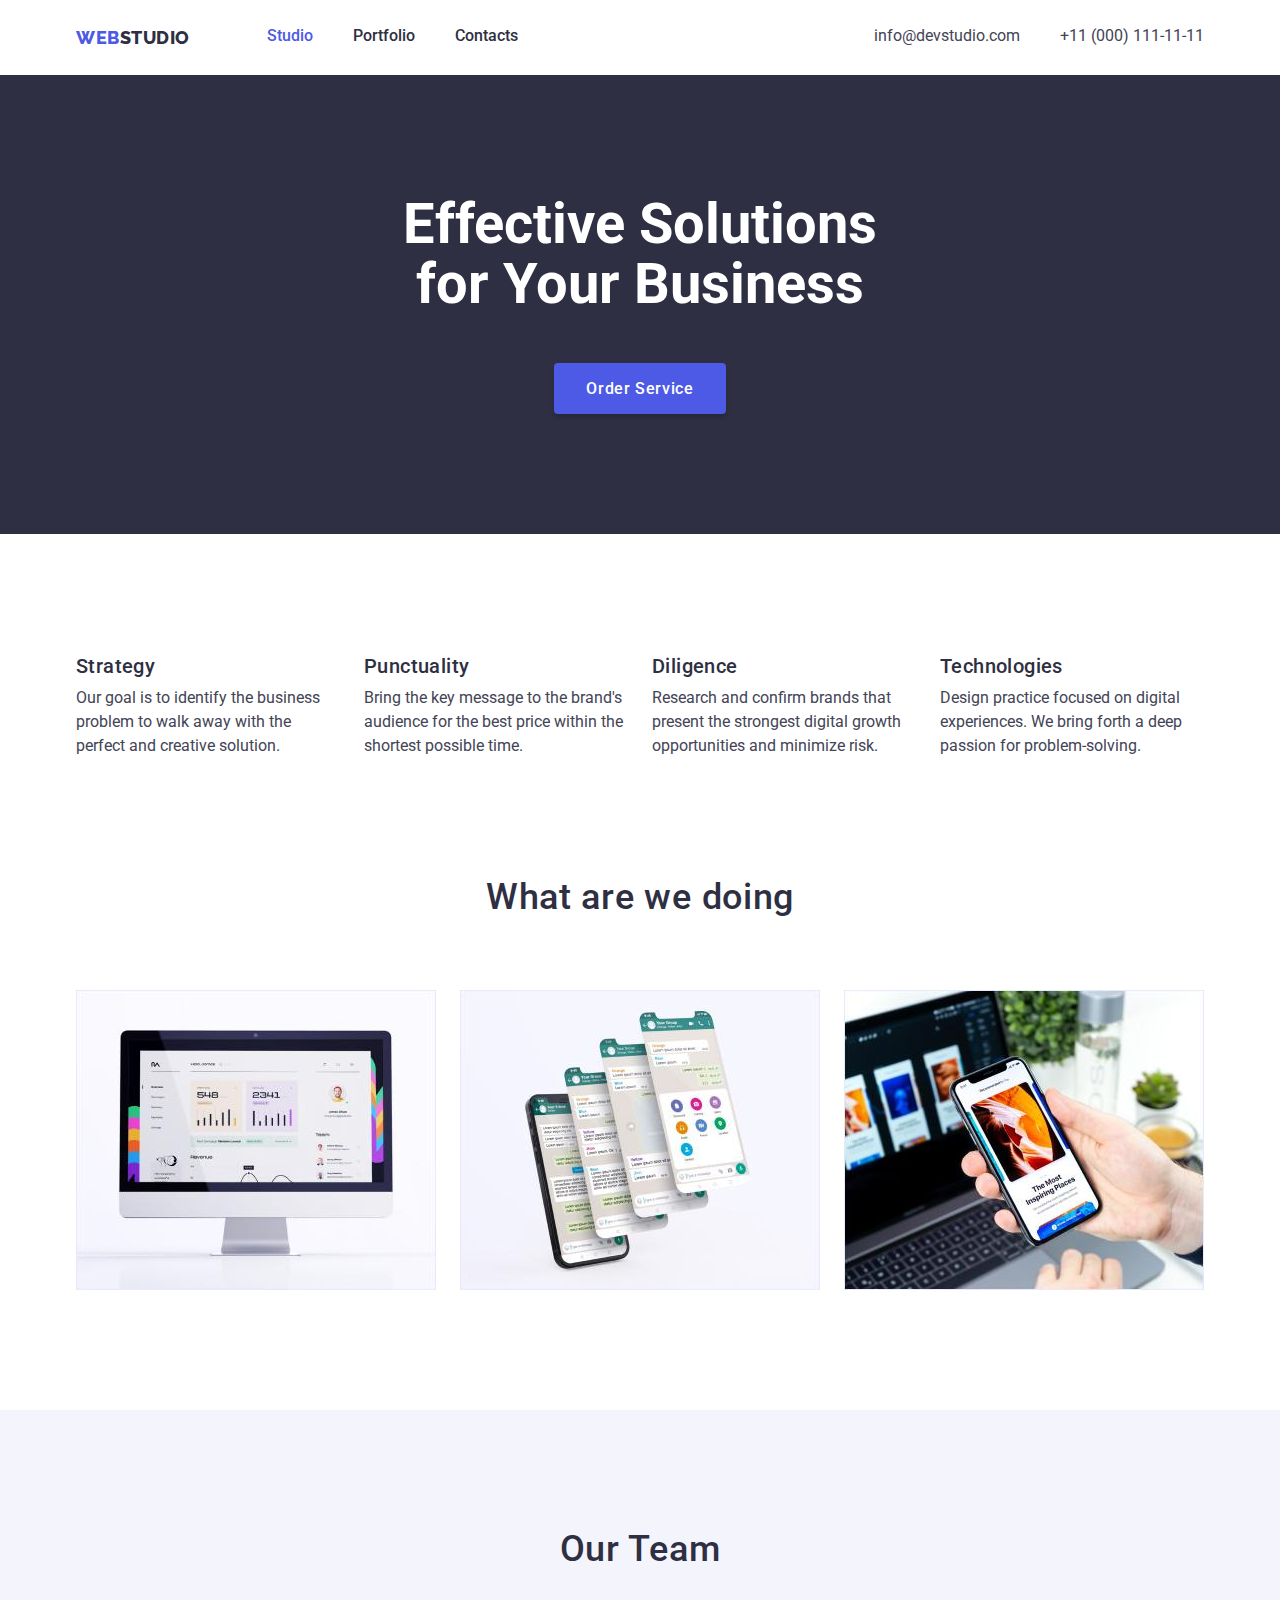
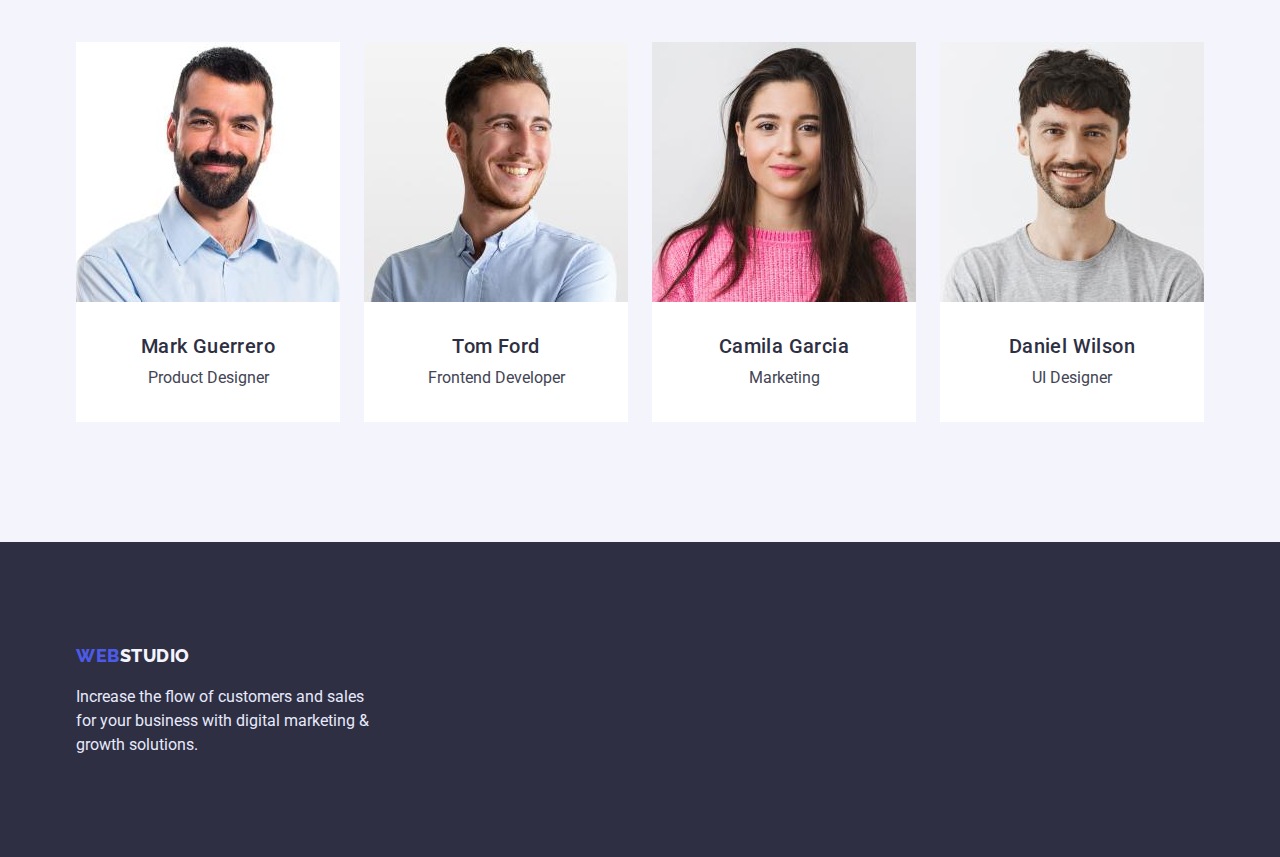
==== index.html @ d890ec36 "step 3" ====
<!DOCTYPE html>
<html lang="en">
  <head>
    <meta charset="UTF-8" />
    <title>Web Studio</title>
    <link rel="preconnect" href="https://fonts.googleapis.com" />
    <link rel="preconnect" href="https://fonts.gstatic.com" crossorigin />
    <link
      href="https://fonts.googleapis.com/css2?family=Raleway:wght@700;800&family=Roboto:wght@400;500;700;900&display=swap"
      rel="stylesheet"
    />
    <link
      href="https://cdnjs.cloudflare.com/ajax/libs/modern-normalize/1.1.0/modern-normalize.min.css"
      rel="stylesheet"
    />
    <link href="./css/styles.css" rel="stylesheet" type="text/css" />
  </head>
  <body>
    <header class="page-header">
      <div class="container">
        <nav class="main-nav">
          <a class="logo link" href="./index.html"> <span>Web</span>Studio </a>
          <ul class="list site-nav">
            <li class="item">
              <a class="link active" href="./index.html">Studio</a>
            </li>
            <li class="item">
              <a class="link" href="./portfolio.html">Portfolio</a>
            </li>
            <li class="item">
              <a class="link" href="">Contacts</a>
            </li>
          </ul>
        </nav>
        <ul class="list contacts-nav">
          <li class="item">
            <a class="link" href="mailto:info@devstudio.com"
              >info@devstudio.com</a
            >
          </li>
          <li class="item">
            <a class="link" href="tel:+110001111111">+11 (000) 111-11-11</a>
          </li>
        </ul>
      </div>
    </header>
    <main class="page-main">
      <section class="hero section">
        <h1 class="title">
          Effective Solutions <br />
          for Your Business
        </h1>
        <button class="button primary" type="button">Order Service</button>
      </section>
      <section class="section">
        <div class="container">
          <ul class="feature-list list">
            <li class="item item-info">
              <h3 class="subtitle">Strategy</h3>
              <p>
                Our goal is to identify the business problem to walk away with
                the perfect and creative solution.
              </p>
            </li>
            <li class="item item-info">
              <h3 class="subtitle">Punctuality</h3>
              <p>
                Bring the key message to the brand's audience for the best price
                within the shortest possible time.
              </p>
            </li>
            <li class="item item-info">
              <h3 class="subtitle">Diligence</h3>
              <p>
                Research and confirm brands that present the strongest digital
                growth opportunities and minimize risk.
              </p>
            </li>
            <li class="item item-info">
              <h3 class="subtitle">Technologies</h3>
              <p>
                Design practice focused on digital experiences. We bring forth a
                deep passion for problem-solving.
              </p>
            </li>
          </ul>
          <h2 class="subject">What are we doing</h2>
          <ul class="feature-list list">
            <li class="item">
              <img
                class="image"
                src="./images/screen.jpg"
                alt="screen"
                height="300"
                width="360"
              />
            </li>
            <li class="item">
              <img
                class="image"
                src="./images/phone.jpg"
                alt="phonpe"
                height="300"
                width="360"
              />
            </li>
            <li class="item">
              <img
                class="image"
                src="./images/screenphone.jpg"
                alt="screen&phone"
                height="300"
                width="360"
              />
            </li>
          </ul>
        </div>
      </section>
      <section class="section">
        <div class="container">
          <h2 class="subject">Our Team</h2>
          <ul class="feature-list list">
            <li class="item">
              <img
                class="image"
                src="./images/Guerrero.jpg"
                alt="Mark Guerrero - Product Designer"
                height="260"
                width="264"
              />
              <div class="item-description center">
                <h3 class="subtitle">Mark Guerrero</h3>
                <p>Product Designer</p>
              </div>
            </li>
            <li class="item">
              <img
                class="image"
                src="./images/Ford.jpg"
                alt="Tom Ford - Frontend Developer"
                height="260"
                width="264"
              />
              <div class="item-description center">
                <h3 class="subtitle">Tom Ford</h3>
                <p>Frontend Developer</p>
              </div>
            </li>
            <li class="item">
              <img
                class="image"
                src="./images/Garcia.jpg"
                alt="Camila Garcia - Marketing"
                height="260"
                width="264"
              />
              <div class="item-description center">
                <h3 class="subtitle">Camila Garcia</h3>
                <p>Marketing</p>
              </div>
            </li>
            <li class="item">
              <img
                class="image"
                src="./images/Wilson.jpg"
                alt="Daniel Wilson - UI Designer"
                height="260"
                width="264"
              />
              <div class="item-description center">
                <h3 class="subtitle">Daniel Wilson</h3>
                <p>UI Designer</p>
              </div>
            </li>
          </ul>
        </div>
      </section>
    </main>
    <footer class="page-footer">
      <div class="container">
        <a class="link logo" href="./index.html"> <span>Web</span>Studio </a>
        <p>
          Increase the flow of customers and sales for your business with
          digital marketing & growth solutions.
        </p>
      </div>
    </footer>
  </body>
</html>
---- css/styles.css ----
/* ==================== main ==================== */
:root {
  --primary: #4d5ae5;
  --dark: #2e2f42;
  --success: #31d0aa;
  --text: #434455;
  --subtle-text: #8e8f99;
  --accent: #e7e9fc;
  --light: #f4f4fd;
  --primary-dark: #404bbf;
  --white: #ffffff;
}
body {
  font-family: Roboto;
  font-size: 16px;
  line-height: 1.5;
  letter-spacing: 2%;
  color: var(--text);
}
.container {
  width: 1128px;
  margin: 0 auto;
}
.section {
  padding: 120px 0;
}
section:nth-child(3) {
  background-color: var(--light);
}
.image {
  display: block;
}
.center {
  text-align: center;
}
.hidden {
  display: none;
}
.hero {
  background-color: var(--dark);
  text-align: center;
}
.portfolio {
  padding-top: 96px;
}
.link {
  text-decoration: none;
  color: var(--text);
}
.link:active:not(.logo) {
  color: var(--primary);
}
.list {
  list-style: none;
}
p,
.list {
  padding: 0;
  margin: 0;
}
/* ==================== header ==================== */
.page-header {
  box-shadow: 0px 2px 1px rgba(46, 47, 66, 0.08),
    0px 1px 1px rgba(46, 47, 66, 0.16), 0px 1px 6px rgba(46, 47, 66, 0.08);
}
.page-header .container {
  display: flex;
  justify-content: space-between;
}
.page-header .logo {
  margin-right: 77px;
}
.page-header .link {
  display: block;
  padding-top: 24px;
  padding-bottom: 24px;
}
/* ==================== footer ==================== */
.page-footer {
  background-color: var(--dark);
  padding: 100px 0;
}
.page-footer .logo {
  color: var(--light);
}
.page-footer p {
  color: var(--accent);
  margin-top: 16px;
  max-width: 300px;
}
/* ==================== heating ==================== */
.title {
  font-size: 56px;
  line-height: 1.07;
  color: var(--white);
  margin-top: 0;
  margin-bottom: 48px;
}
.subtitle {
  font-weight: 500;
  font-size: 20px;
  line-height: 1.2;
  letter-spacing: 0.02em;
  color: var(--dark);
  margin-top: 0;
  margin-bottom: 8px;
}
.subject {
  font-weight: 500;
  font-size: 36px;
  line-height: 1.11;
  letter-spacing: 0.02em;
  color: var(--dark);
  text-align: center;
  margin-bottom: 72px;
  margin-top: 0;
}
.list ~ .subject {
  margin-top: 120px;
}
/* ==================== logo ==================== */
.logo {
  font-family: Raleway;
  font-weight: 800;
  font-size: 18px;
  line-height: 1 33;
  letter-spacing: 0.03em;
  text-transform: uppercase;
  text-decoration: none;
  color: var(--dark);
}
.logo > span {
  color: var(--primary);
}
/* ==================== navigation ==================== */
.main-nav {
  display: flex;
}
.site-nav .link:hover,
.site-nav .link:focus {
  color: var(--text);
}
.site-nav .link {
  color: var(--dark);
  font-weight: 500;
}
.site-nav {
  display: flex;
}
.site-nav .item:not(:last-child) {
  margin-right: 40px;
}
.site-nav .link.active {
  color: var(--primary);
}
.contacts-nav {
  display: flex;
}
.contacts-nav .item + .item {
  margin-left: 40px;
}
/* ==================== buttons ==================== */
.button {
  font-weight: 500;
  font-size: 16px;
  line-height: 1.2;
  box-shadow: 0px 4px 4px rgba(0, 0, 0, 0.15);
  border: none;
  border-radius: 4px;
  letter-spacing: 0.04em;
}
.button.primary {
  color: var(--white);
  background-color: var(--primary);
  padding: 16px 32px;
}
.button.secondary {
  color: var(--primary);
  background-color: var(--light);
  line-height: 1.5;
  padding: 12px 24px;
  border: 1px solid var(--accent);
}
.button.secondary:hover {
  color: var(--white);
  background-color: var(--primary);
  border-color: var(--primary);
}
.button:hover {
  box-shadow: 0px 1px 6px rgba(46, 47, 66, 0.08),
    0px 1px 1px rgba(46, 47, 66, 0.16), 0px 2px 1px rgba(46, 47, 66, 0.08);
  cursor: pointer;
}
.button:active {
  background-color: var(--primary-dark);
}
/* ==================== flex ==================== */
.flex-container .link:hover {
  box-shadow: 0px 1px 6px rgba(46, 47, 66, 0.08),
    0px 1px 1px rgba(46, 47, 66, 0.16), 0px 2px 1px rgba(46, 47, 66, 0.08);
}
.flex-container .link {
  border: 0.5px solid var(--light);
  display: block;
  box-shadow: 0px 1px 6px rgba(46, 47, 66, 0.08);
}
.flex-container {
  display: flex;
  flex-wrap: wrap;
}
.flex-container .item {
  width: 360px;
  margin-right: 24px;
  margin-bottom: 48px;
}
.flex-container .item:nth-child(3n) {
  margin-right: 0;
}
.flex-container .item:nth-last-child(-n + 3) {
  margin-bottom: 0;
}
/* ==================== feature ==================== */
.feature-list {
  display: flex;
}
.feature-list .item-info {
  width: 264px;
}
.feature-list .item:not(:last-child) {
  margin-right: 24px;
}
/* ==================== filter ==================== */
.filter-list {
  justify-content: center;
  margin-bottom: 72px;
}
/* ==================== item ==================== */
.item-description {
  padding: 32px 16px;
  background-color: var(--white);
}
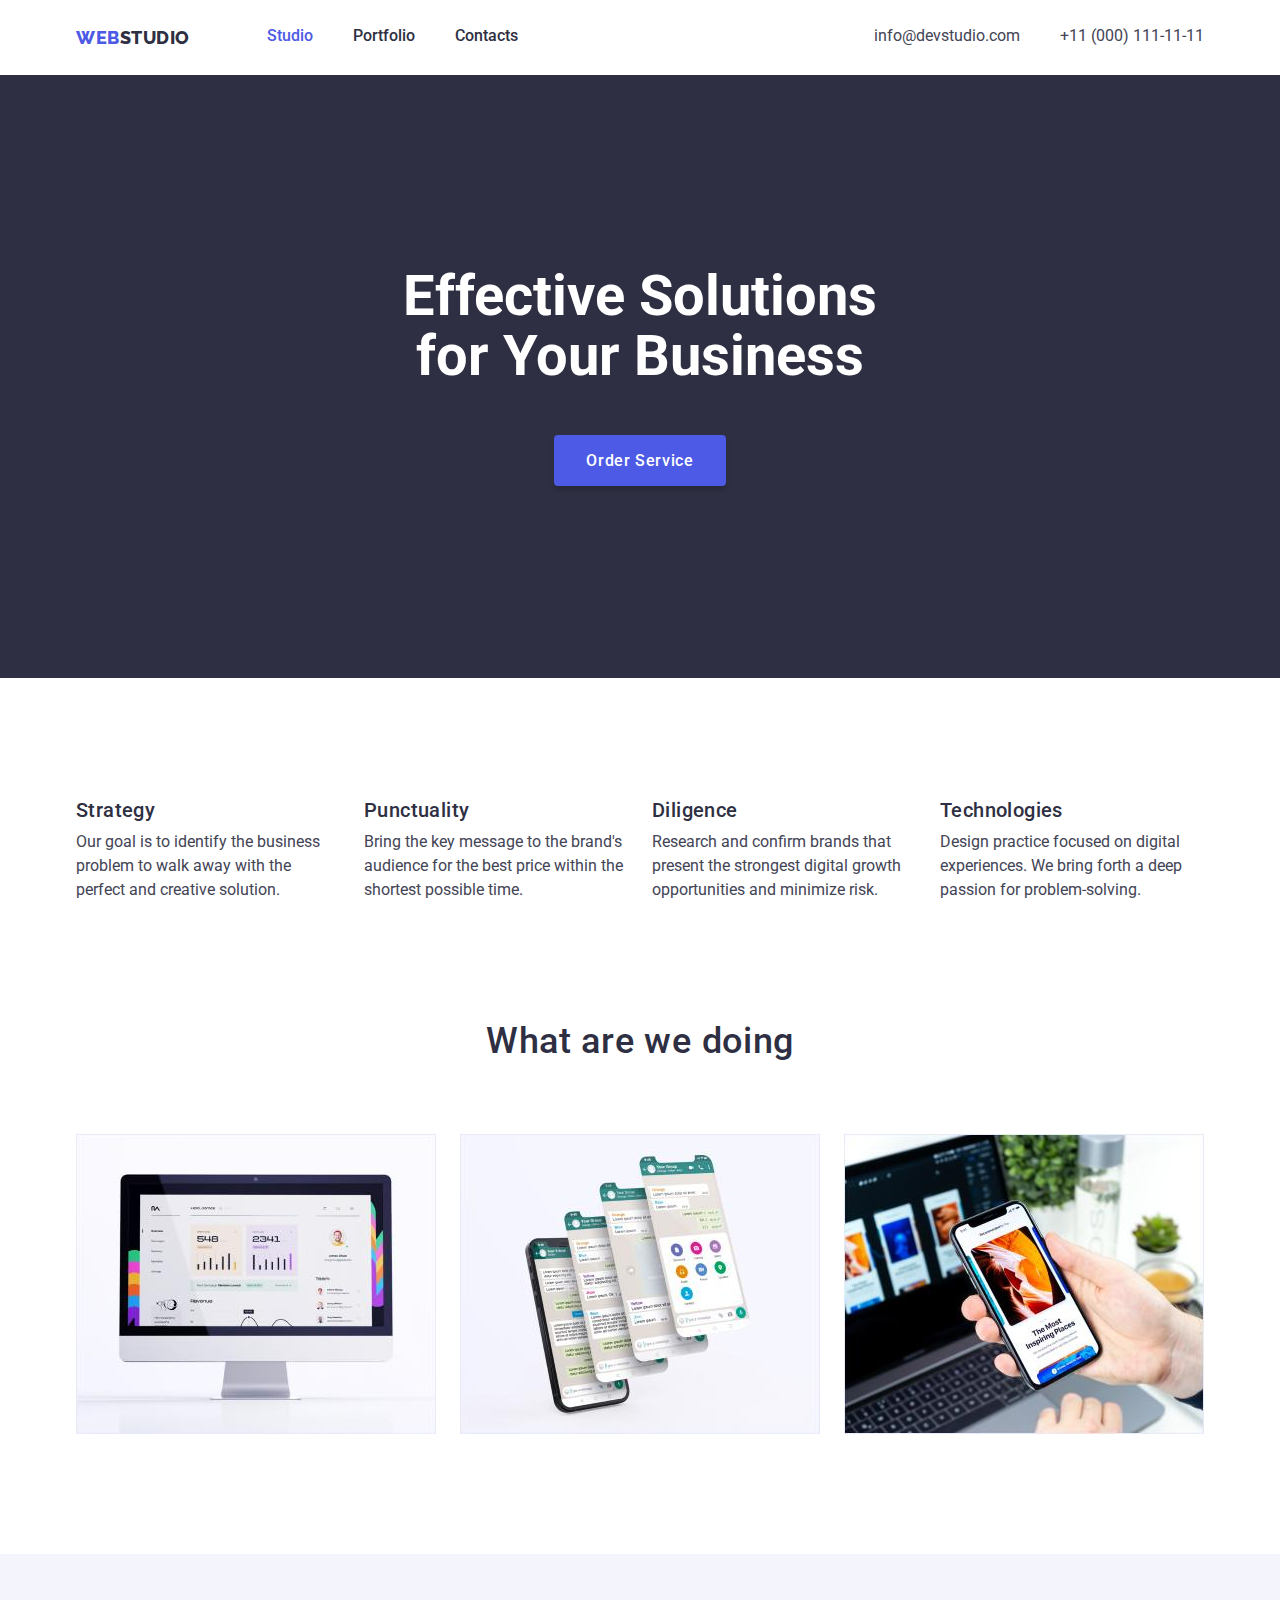
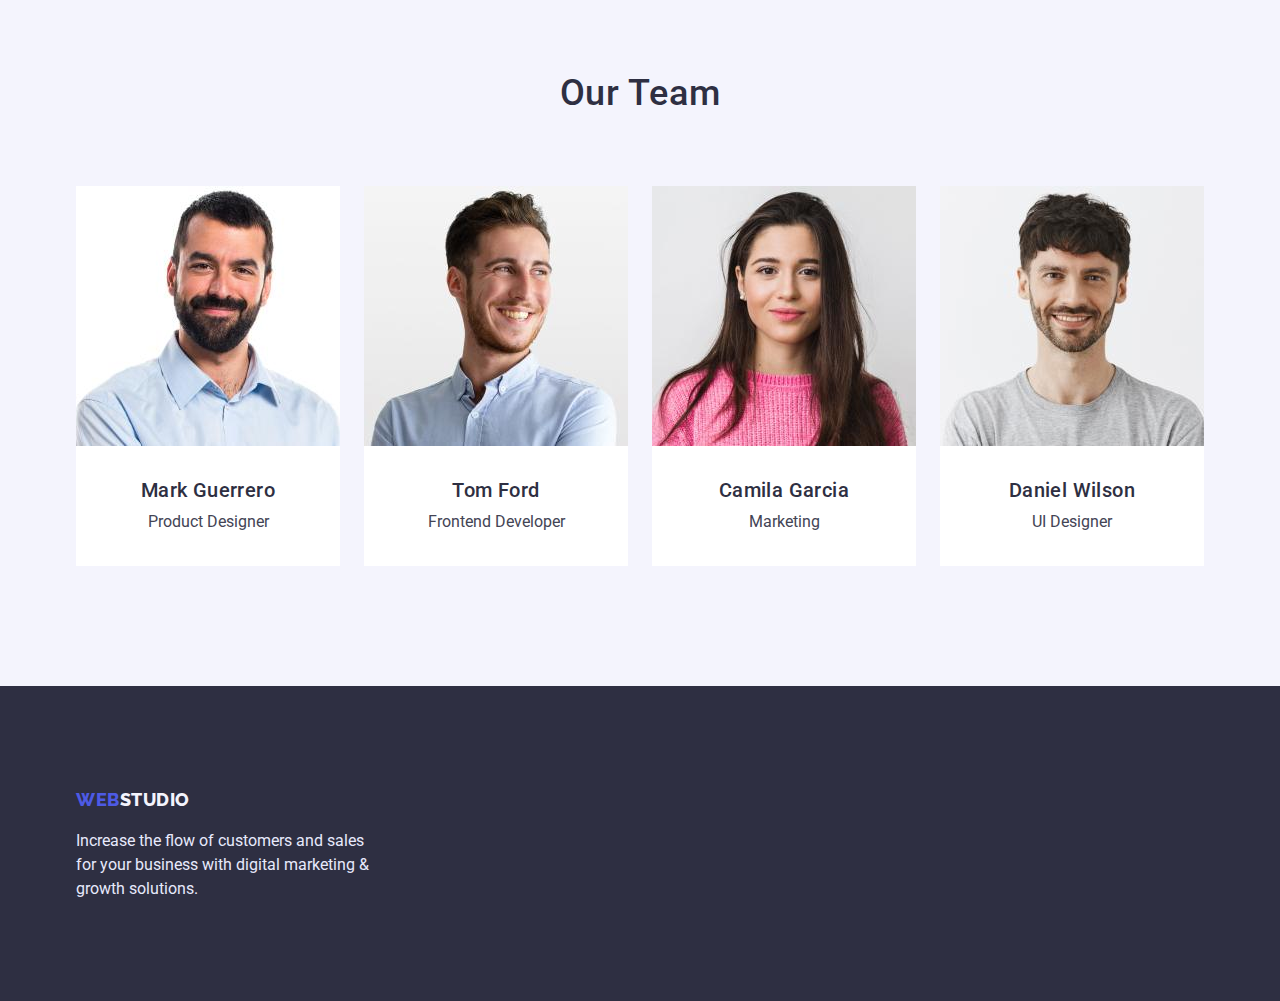
==== commit 9cafe37c: "fixed padding and section" ====
--- a/index.html
+++ b/index.html
@@ -84,6 +84,10 @@
               </p>
             </li>
           </ul>
+        </div>
+      </section>
+      <section class="section">
+        <div class="container">
           <h2 class="subject">What are we doing</h2>
           <ul class="feature-list list">
             <li class="item">
@@ -117,6 +121,7 @@
         </div>
       </section>
       <section class="section">
+      
         <div class="container">
           <h2 class="subject">Our Team</h2>
           <ul class="feature-list list">
--- a/css/styles.css
+++ b/css/styles.css
@@ -24,7 +24,10 @@
 .section {
   padding: 120px 0;
 }
-section:nth-child(3) {
+.section:nth-child(2){
+  padding-bottom: 0;
+}
+section:nth-child(4) {
   background-color: var(--light);
 }
 .image {
@@ -39,6 +42,7 @@
 .hero {
   background-color: var(--dark);
   text-align: center;
+  padding: 192px 0;
 }
 .portfolio {
   padding-top: 96px;
@@ -114,9 +118,6 @@
   text-align: center;
   margin-bottom: 72px;
   margin-top: 0;
-}
-.list ~ .subject {
-  margin-top: 120px;
 }
 /* ==================== logo ==================== */
 .logo {
